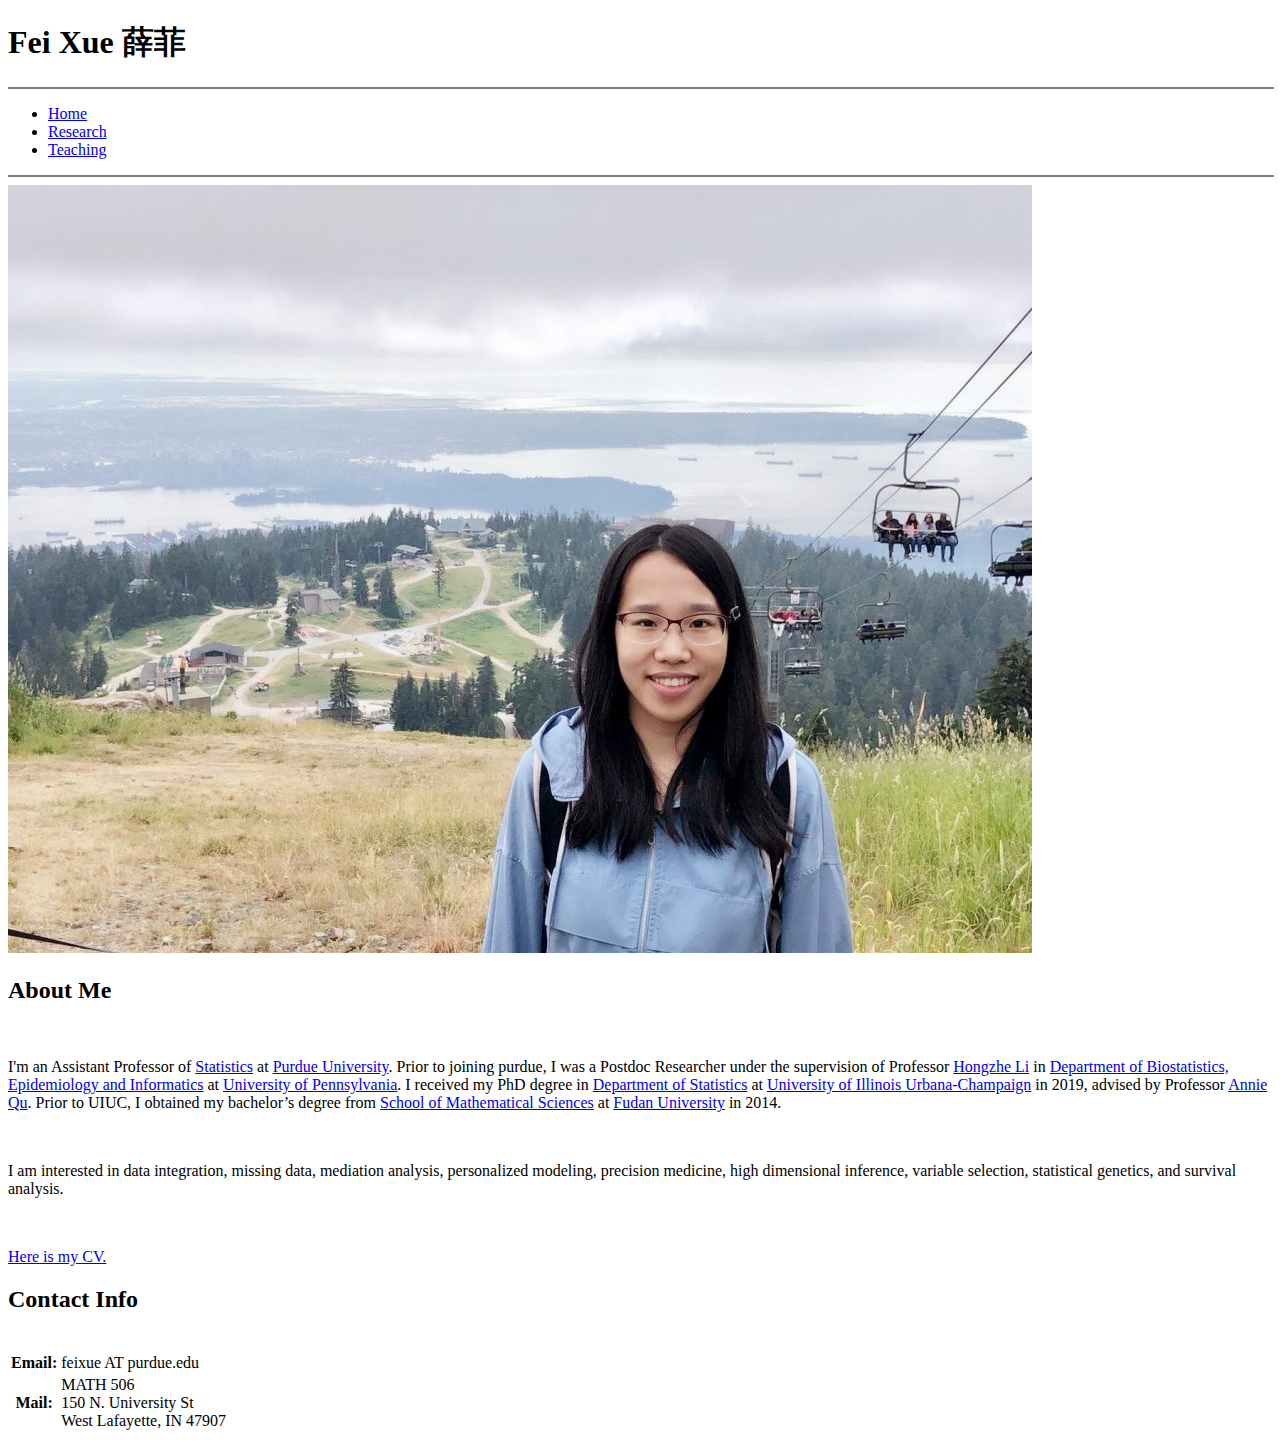
==== index.html @ c23bf102 "Add files via upload" ====
<!DOCTYPE html>
<html>
<head>

  <link href='https://fonts.googleapis.com/css?family=Lato:300|EB+Garamond' rel='stylesheet' type='text/css'>

<title> Fei Xue </title>

  <meta name="description" content="Postdoc Researcher at University of Pennsylvania.">

  <meta name="keywords" content="Fei Xue, stat, statstics, biostat, biostatistics, UIUC, University of Pennsylvania, postdoc, graduate student, home page">

  <meta name="author" content="Fei Xue">

  <meta charset="utf-8">

  <meta http-equiv="X-UA-Compatible" content="IE=edge">
  
  <meta name="viewport" content="width=device-width"> 

  <link rel="shortcut icon" href="https://feixue-stat.github.io/favicon-32x32.png">

  <link rel="stylesheet" media="only screen and (max-width: 700px)" href="https://feixue-stat.github.io/mobile.css">
  <link rel="stylesheet" media="only screen and (min-width: 701px)" href="https://feixue-stat.github.io/stylesheet.css">
  
<!-- Global site tag (gtag.js) - Google Analytics -->
<script async src="https://www.googletagmanager.com/gtag/js?id=UA-164106873-1"></script>
<script>
  window.dataLayer = window.dataLayer || [];
  function gtag(){dataLayer.push(arguments);}
  gtag('js', new Date());

  gtag('config', 'UA-164106873-1');
</script>
	
</head>



<body>


<header>

<h1 style="font-family:STFangsong">Fei Xue  薛菲</h1> 
<hr size = 2 width = 100% noshade>

	<nav>
	<ul>
        <li><a href="https://feixue-stat.github.io/">Home</a>
        <li><a href="https://feixue-stat.github.io/research.html">Research</a>
        <li><a href="https://feixue-stat.github.io/teaching.html">Teaching</a>
    </ul>
    </nav>
      
<hr size = 2 width = 100% noshade>
      
</header>
      
      
	

<div id="content">
	
	<img id="portrait" alt="Picture of Fei Xue" src="Fei.jpg">

    <h2>About Me</h2> 
	<br>
	<p>I'm an Assistant Professor of 
		<a href="https://www.stat.purdue.edu/">Statistics</a>
		 at 
		<a href="https://www.purdue.edu/">Purdue University</a>.
		Prior to joining purdue, I was
		a Postdoc Researcher under the supervision of Professor <a href="http://statgene.med.upenn.edu/">Hongzhe Li</a> in 
	      <a href="https://www.dbei.med.upenn.edu/">Department of Biostatistics, Epidemiology and Informatics</a>
      		at <a href="https://home.www.upenn.edu/">University of Pennsylvania</a>. I received my PhD degree in 
	      <a href="https://stat.illinois.edu/">Department of Statistics</a> at 
	      <a href="https://illinois.edu/">University of Illinois Urbana-Champaign</a> in 2019, advised by 
	      Professor <a href="https://faculty.sites.uci.edu/qulab/">Annie Qu</a>. 
	      Prior to UIUC, I obtained my bachelor’s degree from 
	      <a href="http://math.fudan.edu.cn/">School of Mathematical Sciences</a> at 
	      <a href="https://www.fudan.edu.cn/">Fudan University</a> in 2014. 
	</p>
	<br>
	<p> I am interested in data integration, missing data, mediation analysis, personalized modeling, precision medicine, 
		high dimensional inference, variable selection, statistical genetics, and survival analysis.
	</p>
<br>

      <p><a href="CV.pdf", target = "_blank">Here is my CV.</a> </p>

    <h2>Contact Info</h2>

      <table id="contactinfo">

        <tr>
          <th>Email:</th>
          <td> feixue AT purdue.edu </td>
        </tr>

        <tr>
          <th>Mail:</th>
          <td>MATH 506<br>
              150 N. University St<br>
              West Lafayette, IN 47907</td>
        </tr>
	     

        
        <tr>
        &nbsp;
        </tr>
	      


      </table>
 
	
</div>      
                        

</body>
</html>
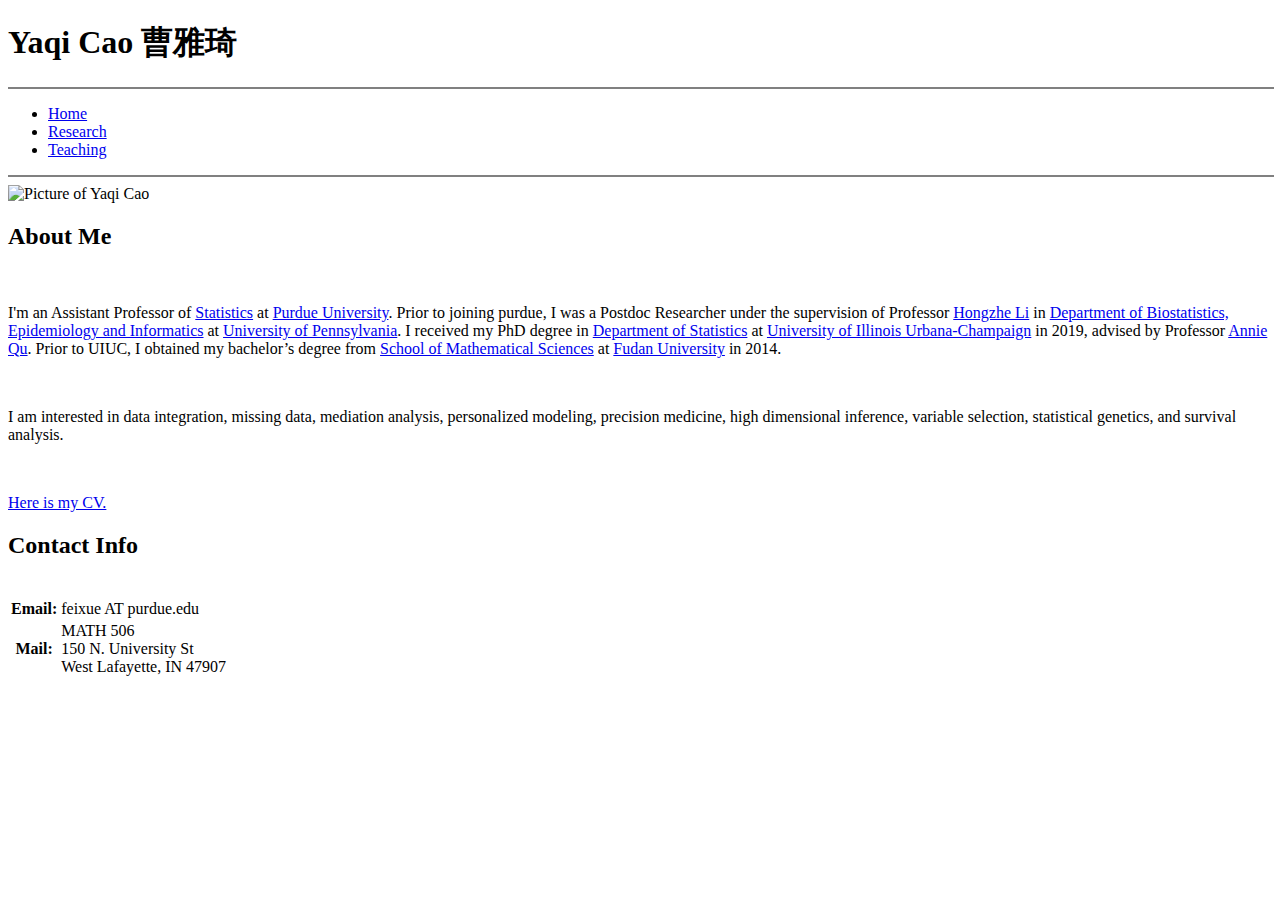
==== commit 4197573b: "Update index.html" ====
--- a/index.html
+++ b/index.html
@@ -44,7 +44,7 @@
 
 <header>
 
-<h1 style="font-family:STFangsong">Fei Xue  薛菲</h1> 
+<h1 style="font-family:kai">Yaqi Cao  曹雅琦</h1> 
 <hr size = 2 width = 100% noshade>
 
 	<nav>
@@ -64,7 +64,7 @@
 
 <div id="content">
 	
-	<img id="portrait" alt="Picture of Fei Xue" src="Fei.jpg">
+	<img id="portrait" alt="Picture of Yaqi Cao" src="Yaqi.jpg">
 
     <h2>About Me</h2> 
 	<br>
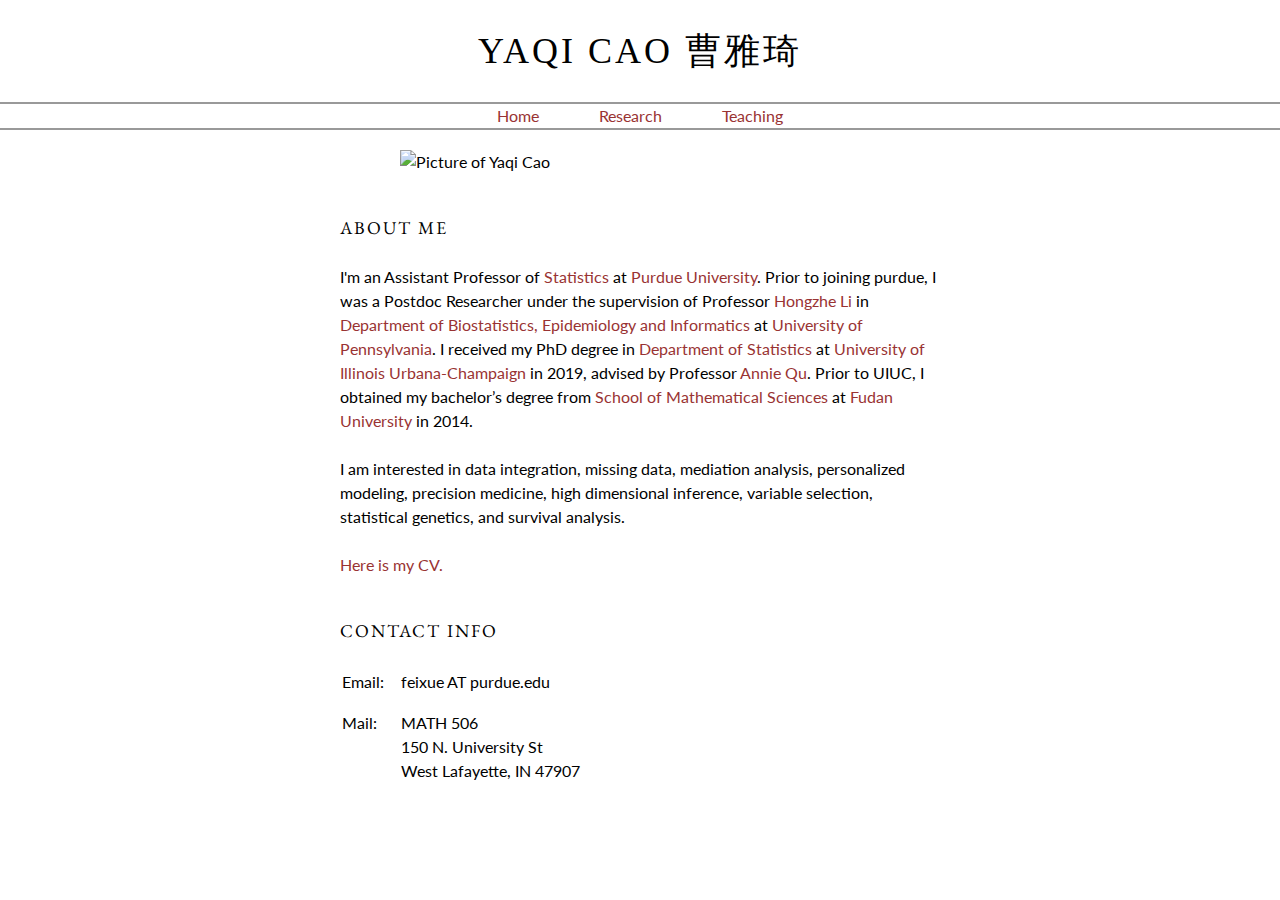
==== commit 58414739: "Update index.html" ====
--- a/index.html
+++ b/index.html
@@ -10,9 +10,9 @@
 
   <meta name="description" content="Postdoc Researcher at University of Pennsylvania.">
 
-  <meta name="keywords" content="Fei Xue, stat, statstics, biostat, biostatistics, UIUC, University of Pennsylvania, postdoc, graduate student, home page">
+  <meta name="keywords" content="Yaqi Cao, stat, statstics, biostat, biostatistics, Tsinghua University, University of Pennsylvania, postdoc, graduate student, home page">
 
-  <meta name="author" content="Fei Xue">
+  <meta name="author" content="Yaqi Cao">
 
   <meta charset="utf-8">
 
@@ -22,8 +22,8 @@
 
   <link rel="shortcut icon" href="https://feixue-stat.github.io/favicon-32x32.png">
 
-  <link rel="stylesheet" media="only screen and (max-width: 700px)" href="https://feixue-stat.github.io/mobile.css">
-  <link rel="stylesheet" media="only screen and (min-width: 701px)" href="https://feixue-stat.github.io/stylesheet.css">
+  <link rel="stylesheet" media="only screen and (max-width: 700px)" href="https://yaqicao.github.io/mobile.css">
+  <link rel="stylesheet" media="only screen and (min-width: 701px)" href="https://yaqicao.github.io/stylesheet.css">
   
 <!-- Global site tag (gtag.js) - Google Analytics -->
 <script async src="https://www.googletagmanager.com/gtag/js?id=UA-164106873-1"></script>
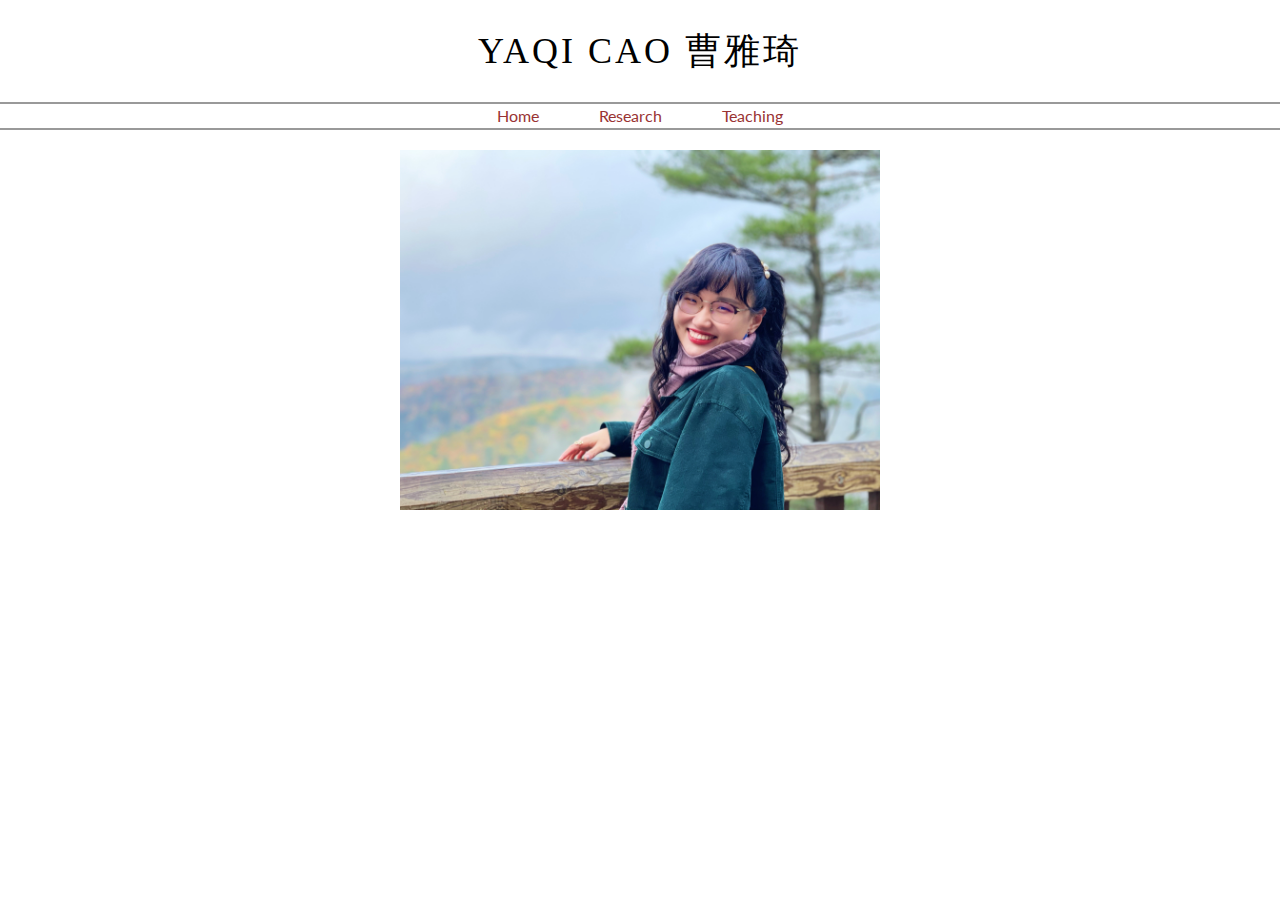
==== commit 78dfba08: "Update index.html" ====
--- a/index.html
+++ b/index.html
@@ -6,7 +6,7 @@
 
   <link href='https://fonts.googleapis.com/css?family=Lato:300|EB+Garamond' rel='stylesheet' type='text/css'>
 
-<title> Fei Xue </title>
+<title> Yaqi Cao </title>
 
   <meta name="description" content="Postdoc Researcher at University of Pennsylvania.">
 
@@ -20,7 +20,7 @@
   
   <meta name="viewport" content="width=device-width"> 
 
-  <link rel="shortcut icon" href="https://feixue-stat.github.io/favicon-32x32.png">
+  <link rel="shortcut icon" href="https://yaqicao.github.io/favicon-32x32.png">
 
   <link rel="stylesheet" media="only screen and (max-width: 700px)" href="https://yaqicao.github.io/mobile.css">
   <link rel="stylesheet" media="only screen and (min-width: 701px)" href="https://yaqicao.github.io/stylesheet.css">
@@ -49,9 +49,9 @@
 
 	<nav>
 	<ul>
-        <li><a href="https://feixue-stat.github.io/">Home</a>
-        <li><a href="https://feixue-stat.github.io/research.html">Research</a>
-        <li><a href="https://feixue-stat.github.io/teaching.html">Teaching</a>
+        <li><a href="https://yaqicao.github.io/">Home</a>
+        <li><a href="https://yaqicao.github.io/research.html">Research</a>
+        <li><a href="https://yaqicao.github.io/teaching.html">Teaching</a>
     </ul>
     </nav>
       
@@ -65,7 +65,7 @@
 <div id="content">
 	
 	<img id="portrait" alt="Picture of Yaqi Cao" src="Yaqi.jpg">
-
+<!--
     <h2>About Me</h2> 
 	<br>
 	<p>I'm an Assistant Professor of 
@@ -113,7 +113,7 @@
         &nbsp;
         </tr>
 	      
-
+-->
 
       </table>
  
